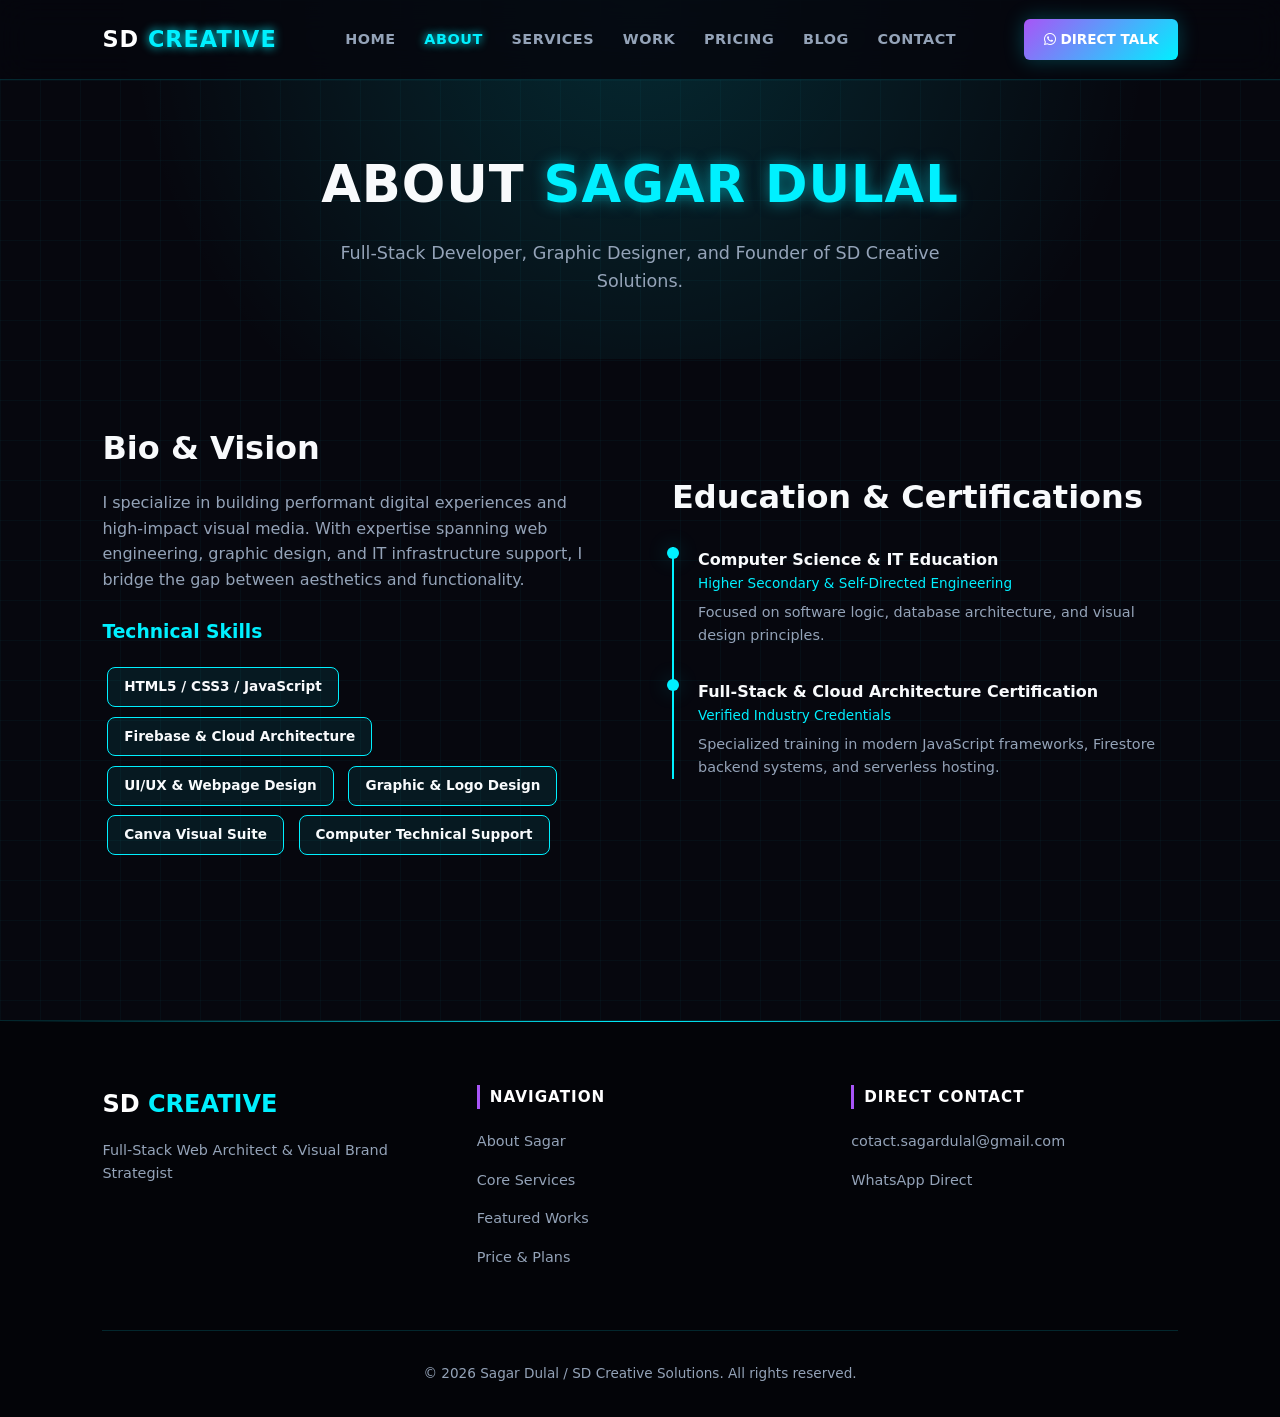
==== about.html @ 2d1fe1e1 "Add about.html with personal information and skills" ====
<!DOCTYPE html>
<html lang="en">
<head>
  <meta charset="UTF-8">
  <meta name="viewport" content="width=device-width, initial-scale=1.0">
  <title>About Sagar Dulal | Credentials & Background</title>
  <link rel="stylesheet" href="https://cdnjs.cloudflare.com/ajax/libs/font-awesome/6.4.0/css/all.min.css">
  <link rel="stylesheet" href="/css/shared.css">
  <style>
    .about-grid { display: grid; grid-template-columns: 1fr 1fr; gap: 4rem; padding: 4rem 8%; align-items: center; }
    .timeline { border-left: 2px solid var(--neon-cyan); padding-left: 1.5rem; margin-top: 1.5rem; }
    .timeline-item { margin-bottom: 2rem; position: relative; }
    .timeline-item::before { content:''; position: absolute; left: -1.95rem; top: 0; width: 12px; height: 12px; border-radius: 50%; background: var(--neon-cyan); box-shadow: var(--glow-cyan); }
    .skill-badge { display: inline-block; background: rgba(0, 240, 255, 0.08); border: 1px solid var(--neon-cyan); padding: 0.5rem 1rem; border-radius: 8px; font-weight: bold; font-size: 0.85rem; margin: 0.3rem; }
  </style>
</head>
<body>
  <nav>
    <a href="/" class="logo">SD <span>CREATIVE</span></a>
    <div class="nav-links">
      <a href="/">Home</a>
      <a href="/about.html" class="active">About</a>
      <a href="/services.html">Services</a>
      <a href="/portfolio.html">Work</a>
      <a href="/pricing.html">Pricing</a>
      <a href="/blog.html">Blog</a>
      <a href="/contact.html">Contact</a>
    </div>
    <a href="https://wa.me/9779818178656" class="nav-btn-chat"><i class="fa-brands fa-whatsapp"></i> Direct Talk</a>
  </nav>

  <div class="page-hero">
    <h1>About <span>Sagar Dulal</span></h1>
    <p>Full-Stack Developer, Graphic Designer, and Founder of SD Creative Solutions.</p>
  </div>

  <section class="about-grid">
    <div>
      <h2 style="font-size:2rem; margin-bottom:1rem;">Bio & <span>Vision</span></h2>
      <p style="color:var(--text-muted); margin-bottom:1.5rem;">
        I specialize in building performant digital experiences and high-impact visual media. With expertise spanning web engineering, graphic design, and IT infrastructure support, I bridge the gap between aesthetics and functionality.
      </p>
      
      <h3 style="color:var(--neon-cyan); margin-bottom:1rem;">Technical Skills</h3>
      <div>
        <span class="skill-badge">HTML5 / CSS3 / JavaScript</span>
        <span class="skill-badge">Firebase & Cloud Architecture</span>
        <span class="skill-badge">UI/UX & Webpage Design</span>
        <span class="skill-badge">Graphic & Logo Design</span>
        <span class="skill-badge">Canva Visual Suite</span>
        <span class="skill-badge">Computer Technical Support</span>
      </div>
    </div>

    <div>
      <h2 style="font-size:2rem; margin-bottom:1rem;">Education & <span>Certifications</span></h2>
      <div class="timeline">
        <div class="timeline-item">
          <h4>Computer Science & IT Education</h4>
          <p style="color:var(--neon-cyan); font-size:0.85rem;">Higher Secondary & Self-Directed Engineering</p>
          <p style="color:var(--text-muted); font-size:0.9rem; margin-top:0.4rem;">Focused on software logic, database architecture, and visual design principles.</p>
        </div>
        <div class="timeline-item">
          <h4>Full-Stack & Cloud Architecture Certification</h4>
          <p style="color:var(--neon-cyan); font-size:0.85rem;">Verified Industry Credentials</p>
          <p style="color:var(--text-muted); font-size:0.9rem; margin-top:0.4rem;">Specialized training in modern JavaScript frameworks, Firestore backend systems, and serverless hosting.</p>
        </div>
      </div>
    </div>
  </section>

  <footer>
    <div class="footer-grid">
      <div class="footer-brand">
        <h3>SD <span>CREATIVE</span></h3>
        <p>Full-Stack Web Architect & Visual Brand Strategist</p>
      </div>
      <div class="footer-col">
        <h4>Navigation</h4>
        <ul>
          <li><a href="/about.html">About Sagar</a></li>
          <li><a href="/services.html">Core Services</a></li>
          <li><a href="/portfolio.html">Featured Works</a></li>
          <li><a href="/pricing.html">Price & Plans</a></li>
        </ul>
      </div>
      <div class="footer-col">
        <h4>Direct Contact</h4>
        <ul>
          <li><a href="mailto:cotact.sagardulal@gmail.com">cotact.sagardulal@gmail.com</a></li>
          <li><a href="https://wa.me/9779818178656">WhatsApp Direct</a></li>
        </ul>
      </div>
    </div>
    <div class="footer-bottom">&copy; 2026 Sagar Dulal / SD Creative Solutions. All rights reserved.</div>
  </footer>
</body>
</html>
---- css/shared.css ----
:root {
  --bg-main: #06070e;
  --panel-bg: rgba(13, 15, 26, 0.75);
  --card-bg: rgba(18, 21, 38, 0.6);
  --neon-cyan: #00f0ff;
  --neon-violet: #a855f7;
  --text-primary: #f8fafc;
  --text-muted: #94a3b8;
  --border-line: rgba(0, 240, 255, 0.15);
  --glow-cyan: 0 0 20px rgba(0, 240, 255, 0.25);
  --glow-violet: 0 0 20px rgba(168, 85, 247, 0.25);
}

* { box-sizing: border-box; margin: 0; padding: 0; font-family: 'Inter', system-ui, sans-serif; }
body { 
  background: var(--bg-main); 
  color: var(--text-primary); 
  line-height: 1.6;
  background-image: 
    linear-gradient(rgba(0, 240, 255, 0.03) 1px, transparent 1px),
    linear-gradient(90deg, rgba(0, 240, 255, 0.03) 1px, transparent 1px);
  background-size: 40px 40px;
}

/* Futuristic Navbar */
nav {
  position: fixed; top: 0; width: 100%; z-index: 1000;
  backdrop-filter: blur(16px); background: rgba(6, 7, 14, 0.85);
  border-bottom: 1px solid var(--border-line);
  padding: 1.2rem 8%; display: flex; justify-content: space-between; align-items: center;
}
.logo { font-size: 1.4rem; font-weight: 900; color: #fff; text-decoration: none; letter-spacing: 1px; }
.logo span { color: var(--neon-cyan); text-shadow: 0 0 10px var(--neon-cyan); }

.nav-links { display: flex; gap: 1.8rem; }
.nav-links a { color: var(--text-muted); text-decoration: none; font-weight: 700; font-size: 0.9rem; transition: 0.3s; text-transform: uppercase; letter-spacing: 0.5px; }
.nav-links a:hover, .nav-links a.active { color: var(--neon-cyan); text-shadow: 0 0 8px var(--neon-cyan); }

.nav-btn-chat { background: linear-gradient(135deg, var(--neon-violet), var(--neon-cyan)); color: #fff; padding: 0.6rem 1.2rem; border-radius: 6px; text-decoration: none; font-weight: 800; font-size: 0.85rem; text-transform: uppercase; box-shadow: var(--glow-cyan); }

/* Common Hero Banner */
.page-hero { padding: 9rem 8% 4rem; text-align: center; background: radial-gradient(circle at 50% 0%, rgba(0, 240, 255, 0.15), transparent 70%); }
.page-hero h1 { font-size: 3.2rem; font-weight: 900; text-transform: uppercase; letter-spacing: 1px; }
.page-hero h1 span { color: var(--neon-cyan); text-shadow: 0 0 15px rgba(0, 240, 255, 0.5); }
.page-hero p { color: var(--text-muted); font-size: 1.1rem; max-width: 650px; margin: 0.8rem auto 0; }

/* Cyborg Neon Footer */
footer { background: #030408; border-top: 1px solid var(--border-line); padding: 4rem 8% 2rem; margin-top: 6rem; position: relative; }
footer::before { content: ''; position: absolute; top: 0; left: 0; right: 0; height: 1px; background: linear-gradient(90deg, transparent, var(--neon-cyan), transparent); }
.footer-grid { display: grid; grid-template-columns: repeat(auto-fit, minmax(220px, 1fr)); gap: 3rem; margin-bottom: 3rem; }
.footer-brand h3 { font-size: 1.5rem; color: #fff; font-weight: 900; margin-bottom: 1rem; }
.footer-brand h3 span { color: var(--neon-cyan); }
.footer-brand p { color: var(--text-muted); font-size: 0.9rem; }

.footer-col h4 { color: #fff; font-size: 0.95rem; text-transform: uppercase; letter-spacing: 1px; margin-bottom: 1.2rem; border-left: 3px solid var(--neon-violet); padding-left: 10px; }
.footer-col ul { list-style: none; }
.footer-col ul li { margin-bottom: 0.8rem; }
.footer-col ul li a { color: var(--text-muted); text-decoration: none; font-size: 0.9rem; transition: 0.2s; }
.footer-col ul li a:hover { color: var(--neon-cyan); }

.footer-bottom { text-align: center; color: var(--text-muted); font-size: 0.85rem; border-top: 1px solid var(--border-line); padding-top: 2rem; }
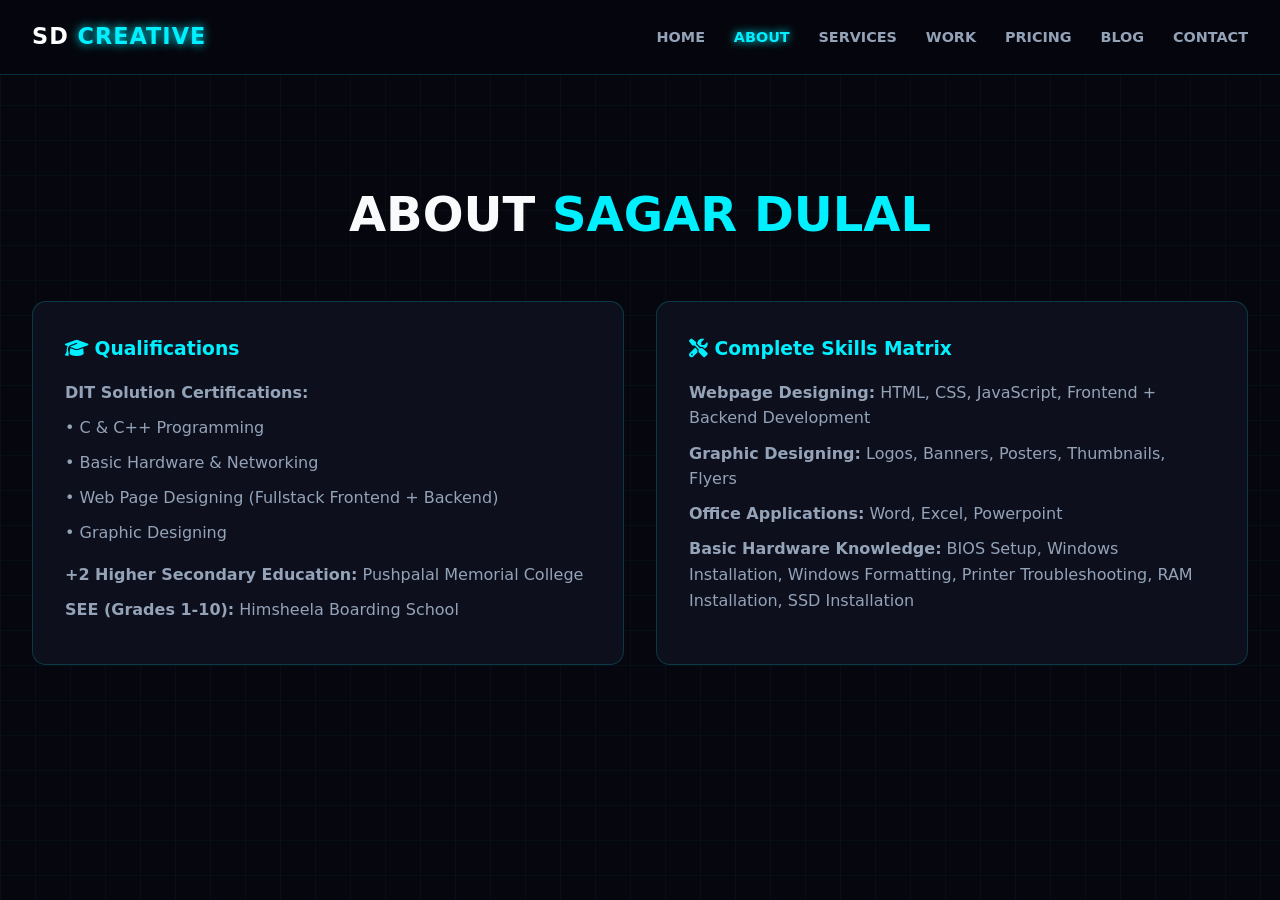
==== commit 8060803f: "Update about.html" ====
--- a/about.html
+++ b/about.html
@@ -3,96 +3,55 @@
 <head>
   <meta charset="UTF-8">
   <meta name="viewport" content="width=device-width, initial-scale=1.0">
-  <title>About Sagar Dulal | Credentials & Background</title>
+  <title>About | Sagar Dulal</title>
   <link rel="stylesheet" href="https://cdnjs.cloudflare.com/ajax/libs/font-awesome/6.4.0/css/all.min.css">
   <link rel="stylesheet" href="/css/shared.css">
   <style>
-    .about-grid { display: grid; grid-template-columns: 1fr 1fr; gap: 4rem; padding: 4rem 8%; align-items: center; }
-    .timeline { border-left: 2px solid var(--neon-cyan); padding-left: 1.5rem; margin-top: 1.5rem; }
-    .timeline-item { margin-bottom: 2rem; position: relative; }
-    .timeline-item::before { content:''; position: absolute; left: -1.95rem; top: 0; width: 12px; height: 12px; border-radius: 50%; background: var(--neon-cyan); box-shadow: var(--glow-cyan); }
-    .skill-badge { display: inline-block; background: rgba(0, 240, 255, 0.08); border: 1px solid var(--neon-cyan); padding: 0.5rem 1rem; border-radius: 8px; font-weight: bold; font-size: 0.85rem; margin: 0.3rem; }
+    .grid-2 { display: grid; grid-template-columns: 1fr 1fr; gap: 2rem; }
+    .card { background: var(--card-bg); border: 1px solid var(--border-line); border-radius: 14px; padding: 2rem; }
+    .card h3 { color: var(--neon-cyan); margin-bottom: 1rem; }
+    ul { list-style: none; }
+    ul li { margin-bottom: 0.6rem; color: var(--text-muted); }
+    @media (max-width: 800px) { .grid-2 { grid-template-columns: 1fr; } }
   </style>
 </head>
 <body>
-  <nav>
-    <a href="/" class="logo">SD <span>CREATIVE</span></a>
-    <div class="nav-links">
-      <a href="/">Home</a>
-      <a href="/about.html" class="active">About</a>
-      <a href="/services.html">Services</a>
-      <a href="/portfolio.html">Work</a>
-      <a href="/pricing.html">Pricing</a>
-      <a href="/blog.html">Blog</a>
-      <a href="/contact.html">Contact</a>
-    </div>
-    <a href="https://wa.me/9779818178656" class="nav-btn-chat"><i class="fa-brands fa-whatsapp"></i> Direct Talk</a>
-  </nav>
+  <header>
+    <nav>
+      <a href="/" class="logo">SD <span>CREATIVE</span></a>
+      <button class="menu-toggle" onclick="document.querySelector('.nav-links').classList.toggle('show')"><i class="fa-solid fa-bars"></i></button>
+      <div class="nav-links">
+        <a href="/">Home</a><a href="/about.html" class="active">About</a><a href="/services.html">Services</a><a href="/portfolio.html">Work</a><a href="/pricing.html">Pricing</a><a href="/blog.html">Blog</a><a href="/contact.html">Contact</a>
+      </div>
+    </nav>
+  </header>
 
-  <div class="page-hero">
-    <h1>About <span>Sagar Dulal</span></h1>
-    <p>Full-Stack Developer, Graphic Designer, and Founder of SD Creative Solutions.</p>
-  </div>
-
-  <section class="about-grid">
-    <div>
-      <h2 style="font-size:2rem; margin-bottom:1rem;">Bio & <span>Vision</span></h2>
-      <p style="color:var(--text-muted); margin-bottom:1.5rem;">
-        I specialize in building performant digital experiences and high-impact visual media. With expertise spanning web engineering, graphic design, and IT infrastructure support, I bridge the gap between aesthetics and functionality.
-      </p>
-      
-      <h3 style="color:var(--neon-cyan); margin-bottom:1rem;">Technical Skills</h3>
-      <div>
-        <span class="skill-badge">HTML5 / CSS3 / JavaScript</span>
-        <span class="skill-badge">Firebase & Cloud Architecture</span>
-        <span class="skill-badge">UI/UX & Webpage Design</span>
-        <span class="skill-badge">Graphic & Logo Design</span>
-        <span class="skill-badge">Canva Visual Suite</span>
-        <span class="skill-badge">Computer Technical Support</span>
-      </div>
-    </div>
-
-    <div>
-      <h2 style="font-size:2rem; margin-bottom:1rem;">Education & <span>Certifications</span></h2>
-      <div class="timeline">
-        <div class="timeline-item">
-          <h4>Computer Science & IT Education</h4>
-          <p style="color:var(--neon-cyan); font-size:0.85rem;">Higher Secondary & Self-Directed Engineering</p>
-          <p style="color:var(--text-muted); font-size:0.9rem; margin-top:0.4rem;">Focused on software logic, database architecture, and visual design principles.</p>
-        </div>
-        <div class="timeline-item">
-          <h4>Full-Stack & Cloud Architecture Certification</h4>
-          <p style="color:var(--neon-cyan); font-size:0.85rem;">Verified Industry Credentials</p>
-          <p style="color:var(--text-muted); font-size:0.9rem; margin-top:0.4rem;">Specialized training in modern JavaScript frameworks, Firestore backend systems, and serverless hosting.</p>
-        </div>
-      </div>
-    </div>
-  </section>
-
-  <footer>
-    <div class="footer-grid">
-      <div class="footer-brand">
-        <h3>SD <span>CREATIVE</span></h3>
-        <p>Full-Stack Web Architect & Visual Brand Strategist</p>
-      </div>
-      <div class="footer-col">
-        <h4>Navigation</h4>
+  <div class="sec-container">
+    <div class="page-title"><h1>About <span>Sagar Dulal</span></h1></div>
+    <div class="grid-2">
+      <div class="card">
+        <h3><i class="fa-solid fa-graduation-cap"></i> Qualifications</h3>
         <ul>
-          <li><a href="/about.html">About Sagar</a></li>
-          <li><a href="/services.html">Core Services</a></li>
-          <li><a href="/portfolio.html">Featured Works</a></li>
-          <li><a href="/pricing.html">Price & Plans</a></li>
+          <li><b>DIT Solution Certifications:</b></li>
+          <li>• C & C++ Programming</li>
+          <li>• Basic Hardware & Networking</li>
+          <li>• Web Page Designing (Fullstack Frontend + Backend)</li>
+          <li>• Graphic Designing</li>
+          <li style="margin-top:1rem;"><b>+2 Higher Secondary Education:</b> Pushpalal Memorial College</li>
+          <li><b>SEE (Grades 1-10):</b> Himsheela Boarding School</li>
         </ul>
       </div>
-      <div class="footer-col">
-        <h4>Direct Contact</h4>
+
+      <div class="card">
+        <h3><i class="fa-solid fa-screwdriver-wrench"></i> Complete Skills Matrix</h3>
         <ul>
-          <li><a href="mailto:cotact.sagardulal@gmail.com">cotact.sagardulal@gmail.com</a></li>
-          <li><a href="https://wa.me/9779818178656">WhatsApp Direct</a></li>
+          <li><b>Webpage Designing:</b> HTML, CSS, JavaScript, Frontend + Backend Development</li>
+          <li><b>Graphic Designing:</b> Logos, Banners, Posters, Thumbnails, Flyers</li>
+          <li><b>Office Applications:</b> Word, Excel, Powerpoint</li>
+          <li><b>Basic Hardware Knowledge:</b> BIOS Setup, Windows Installation, Windows Formatting, Printer Troubleshooting, RAM Installation, SSD Installation</li>
         </ul>
       </div>
     </div>
-    <div class="footer-bottom">&copy; 2026 Sagar Dulal / SD Creative Solutions. All rights reserved.</div>
-  </footer>
+  </div>
 </body>
 </html>
--- a/css/shared.css
+++ b/css/shared.css
@@ -1,61 +1,52 @@
 :root {
-  --bg-main: #06070e;
-  --panel-bg: rgba(13, 15, 26, 0.75);
-  --card-bg: rgba(18, 21, 38, 0.6);
+  --bg-dark: #06070e;
+  --panel-bg: rgba(12, 14, 24, 0.85);
+  --card-bg: rgba(18, 21, 38, 0.65);
   --neon-cyan: #00f0ff;
   --neon-violet: #a855f7;
-  --text-primary: #f8fafc;
+  --text-main: #f8fafc;
   --text-muted: #94a3b8;
-  --border-line: rgba(0, 240, 255, 0.15);
+  --border-line: rgba(0, 240, 255, 0.18);
   --glow-cyan: 0 0 20px rgba(0, 240, 255, 0.25);
-  --glow-violet: 0 0 20px rgba(168, 85, 247, 0.25);
 }
 
 * { box-sizing: border-box; margin: 0; padding: 0; font-family: 'Inter', system-ui, sans-serif; }
-body { 
-  background: var(--bg-main); 
-  color: var(--text-primary); 
+body {
+  background: var(--bg-dark);
+  color: var(--text-main);
   line-height: 1.6;
   background-image: 
     linear-gradient(rgba(0, 240, 255, 0.03) 1px, transparent 1px),
     linear-gradient(90deg, rgba(0, 240, 255, 0.03) 1px, transparent 1px);
-  background-size: 40px 40px;
+  background-size: 35px 35px;
 }
 
-/* Futuristic Navbar */
-nav {
-  position: fixed; top: 0; width: 100%; z-index: 1000;
-  backdrop-filter: blur(16px); background: rgba(6, 7, 14, 0.85);
-  border-bottom: 1px solid var(--border-line);
-  padding: 1.2rem 8%; display: flex; justify-content: space-between; align-items: center;
-}
+/* Nav */
+header { position: fixed; top: 0; width: 100%; z-index: 1000; backdrop-filter: blur(16px); background: rgba(6, 7, 14, 0.9); border-bottom: 1px solid var(--border-line); }
+nav { max-width: 1300px; margin: 0 auto; padding: 1.2rem 2rem; display: flex; justify-content: space-between; align-items: center; }
 .logo { font-size: 1.4rem; font-weight: 900; color: #fff; text-decoration: none; letter-spacing: 1px; }
 .logo span { color: var(--neon-cyan); text-shadow: 0 0 10px var(--neon-cyan); }
+.nav-links { display: flex; gap: 1.8rem; align-items: center; }
+.nav-links a { color: var(--text-muted); text-decoration: none; font-weight: 700; font-size: 0.9rem; transition: 0.3s; text-transform: uppercase; }
+.nav-links a:hover, .nav-links a.active { color: var(--neon-cyan); text-shadow: 0 0 8px var(--neon-cyan); }
+.menu-toggle { display: none; font-size: 1.5rem; color: var(--neon-cyan); background: none; border: none; cursor: pointer; }
 
-.nav-links { display: flex; gap: 1.8rem; }
-.nav-links a { color: var(--text-muted); text-decoration: none; font-weight: 700; font-size: 0.9rem; transition: 0.3s; text-transform: uppercase; letter-spacing: 0.5px; }
-.nav-links a:hover, .nav-links a.active { color: var(--neon-cyan); text-shadow: 0 0 8px var(--neon-cyan); }
+/* Components */
+.sec-container { max-width: 1300px; margin: 0 auto; padding: 6rem 2rem 4rem; }
+.page-title { text-align: center; margin-top: 5rem; margin-bottom: 3rem; }
+.page-title h1 { font-size: 3rem; font-weight: 900; text-transform: uppercase; }
+.page-title h1 span { color: var(--neon-cyan); }
 
-.nav-btn-chat { background: linear-gradient(135deg, var(--neon-violet), var(--neon-cyan)); color: #fff; padding: 0.6rem 1.2rem; border-radius: 6px; text-decoration: none; font-weight: 800; font-size: 0.85rem; text-transform: uppercase; box-shadow: var(--glow-cyan); }
-
-/* Common Hero Banner */
-.page-hero { padding: 9rem 8% 4rem; text-align: center; background: radial-gradient(circle at 50% 0%, rgba(0, 240, 255, 0.15), transparent 70%); }
-.page-hero h1 { font-size: 3.2rem; font-weight: 900; text-transform: uppercase; letter-spacing: 1px; }
-.page-hero h1 span { color: var(--neon-cyan); text-shadow: 0 0 15px rgba(0, 240, 255, 0.5); }
-.page-hero p { color: var(--text-muted); font-size: 1.1rem; max-width: 650px; margin: 0.8rem auto 0; }
-
-/* Cyborg Neon Footer */
-footer { background: #030408; border-top: 1px solid var(--border-line); padding: 4rem 8% 2rem; margin-top: 6rem; position: relative; }
-footer::before { content: ''; position: absolute; top: 0; left: 0; right: 0; height: 1px; background: linear-gradient(90deg, transparent, var(--neon-cyan), transparent); }
-.footer-grid { display: grid; grid-template-columns: repeat(auto-fit, minmax(220px, 1fr)); gap: 3rem; margin-bottom: 3rem; }
-.footer-brand h3 { font-size: 1.5rem; color: #fff; font-weight: 900; margin-bottom: 1rem; }
-.footer-brand h3 span { color: var(--neon-cyan); }
-.footer-brand p { color: var(--text-muted); font-size: 0.9rem; }
-
-.footer-col h4 { color: #fff; font-size: 0.95rem; text-transform: uppercase; letter-spacing: 1px; margin-bottom: 1.2rem; border-left: 3px solid var(--neon-violet); padding-left: 10px; }
+footer { background: #030408; border-top: 1px solid var(--border-line); padding: 4rem 8% 2rem; margin-top: 5rem; }
+.footer-grid { max-width: 1300px; margin: 0 auto 3rem; display: grid; grid-template-columns: repeat(auto-fit, minmax(220px, 1fr)); gap: 3rem; }
+.footer-col h4 { color: #fff; font-size: 0.95rem; text-transform: uppercase; margin-bottom: 1.2rem; border-left: 3px solid var(--neon-cyan); padding-left: 10px; }
 .footer-col ul { list-style: none; }
 .footer-col ul li { margin-bottom: 0.8rem; }
-.footer-col ul li a { color: var(--text-muted); text-decoration: none; font-size: 0.9rem; transition: 0.2s; }
-.footer-col ul li a:hover { color: var(--neon-cyan); }
+.footer-col ul li a { color: var(--text-muted); text-decoration: none; font-size: 0.9rem; }
+.footer-bottom { text-align: center; color: var(--text-muted); font-size: 0.85rem; border-top: 1px solid var(--border-line); padding-top: 2rem; }
 
-.footer-bottom { text-align: center; color: var(--text-muted); font-size: 0.85rem; border-top: 1px solid var(--border-line); padding-top: 2rem; }
+@media (max-width: 900px) {
+  .menu-toggle { display: block; }
+  .nav-links { display: none; position: absolute; top: 100%; left: 0; right: 0; background: #080912; flex-direction: column; padding: 2rem; border-bottom: 1px solid var(--border-line); }
+  .nav-links.show { display: flex; }
+}
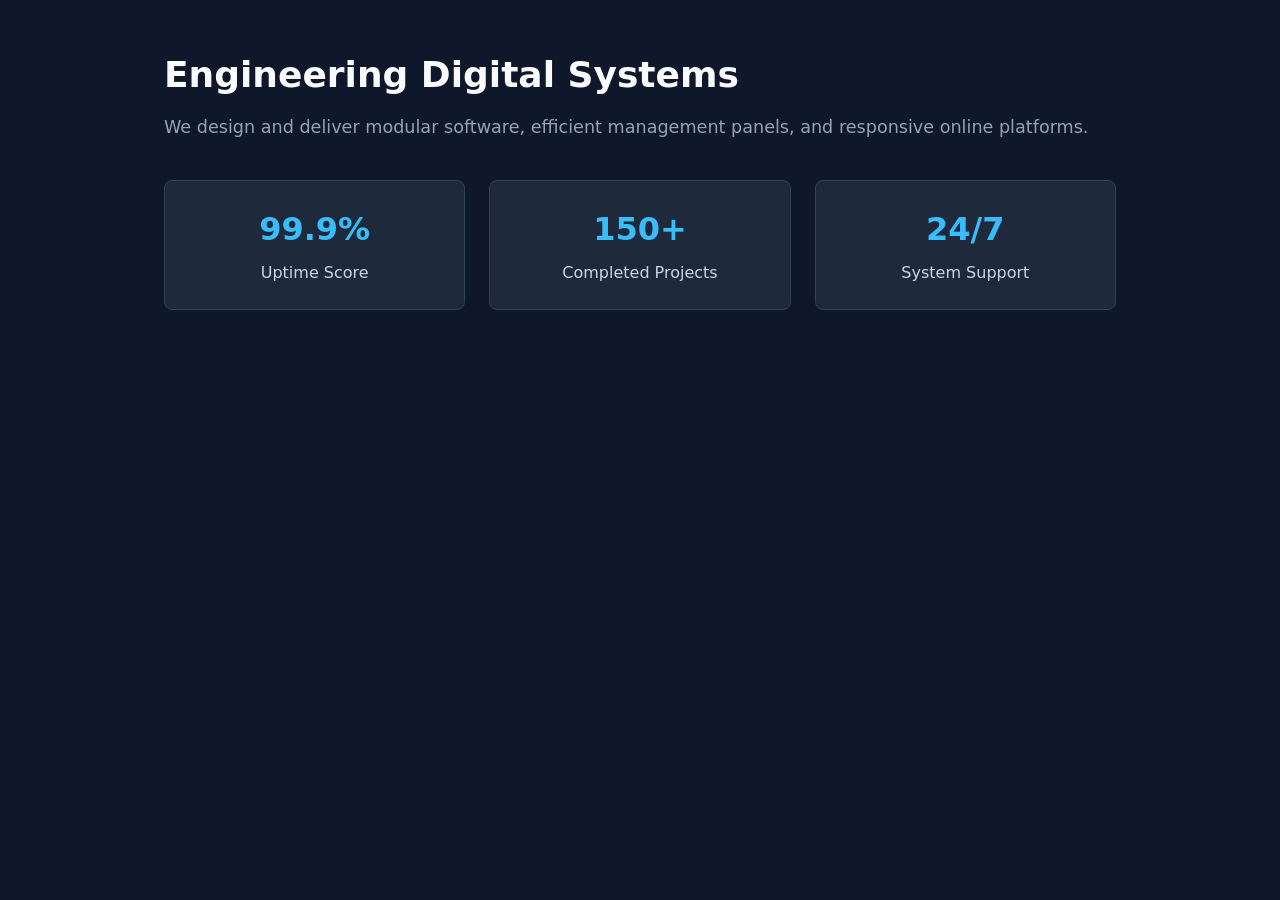
==== commit c153bdd0: "Update about.html" ====
--- a/about.html
+++ b/about.html
@@ -3,55 +3,59 @@
 <head>
   <meta charset="UTF-8">
   <meta name="viewport" content="width=device-width, initial-scale=1.0">
-  <title>About | Sagar Dulal</title>
-  <link rel="stylesheet" href="https://cdnjs.cloudflare.com/ajax/libs/font-awesome/6.4.0/css/all.min.css">
+  <title>About Us</title>
   <link rel="stylesheet" href="/css/shared.css">
   <style>
-    .grid-2 { display: grid; grid-template-columns: 1fr 1fr; gap: 2rem; }
-    .card { background: var(--card-bg); border: 1px solid var(--border-line); border-radius: 14px; padding: 2rem; }
-    .card h3 { color: var(--neon-cyan); margin-bottom: 1rem; }
-    ul { list-style: none; }
-    ul li { margin-bottom: 0.6rem; color: var(--text-muted); }
-    @media (max-width: 800px) { .grid-2 { grid-template-columns: 1fr; } }
+    .about-page {
+      max-width: 1000px;
+      margin: 0 auto;
+      padding: 3rem 1.5rem;
+      display: flex;
+      flex-direction: column;
+      gap: 2.5rem;
+    }
+
+    .metrics-grid {
+      display: grid;
+      grid-template-columns: repeat(auto-fit, minmax(220px, 1fr));
+      gap: 1.5rem;
+    }
+
+    .metric-card {
+      background-color: #1e293b;
+      padding: 1.5rem;
+      border-radius: 8px;
+      border: 1px solid #334155;
+      text-align: center;
+    }
+
+    .metric-card h3 {
+      font-size: 2rem;
+      color: #38bdf8;
+    }
   </style>
 </head>
 <body>
-  <header>
-    <nav>
-      <a href="/" class="logo">SD <span>CREATIVE</span></a>
-      <button class="menu-toggle" onclick="document.querySelector('.nav-links').classList.toggle('show')"><i class="fa-solid fa-bars"></i></button>
-      <div class="nav-links">
-        <a href="/">Home</a><a href="/about.html" class="active">About</a><a href="/services.html">Services</a><a href="/portfolio.html">Work</a><a href="/pricing.html">Pricing</a><a href="/blog.html">Blog</a><a href="/contact.html">Contact</a>
+  <main class="about-page">
+    <section>
+      <h1 style="font-size: 2.25rem; margin-bottom: 0.75rem;">Engineering Digital Systems</h1>
+      <p style="color: #94a3b8; font-size: 1.1rem;">We design and deliver modular software, efficient management panels, and responsive online platforms.</p>
+    </section>
+
+    <section class="metrics-grid">
+      <div class="metric-card">
+        <h3>99.9%</h3>
+        <p style="color: #cbd5e1; margin-top: 0.5rem;">Uptime Score</p>
       </div>
-    </nav>
-  </header>
-
-  <div class="sec-container">
-    <div class="page-title"><h1>About <span>Sagar Dulal</span></h1></div>
-    <div class="grid-2">
-      <div class="card">
-        <h3><i class="fa-solid fa-graduation-cap"></i> Qualifications</h3>
-        <ul>
-          <li><b>DIT Solution Certifications:</b></li>
-          <li>• C & C++ Programming</li>
-          <li>• Basic Hardware & Networking</li>
-          <li>• Web Page Designing (Fullstack Frontend + Backend)</li>
-          <li>• Graphic Designing</li>
-          <li style="margin-top:1rem;"><b>+2 Higher Secondary Education:</b> Pushpalal Memorial College</li>
-          <li><b>SEE (Grades 1-10):</b> Himsheela Boarding School</li>
-        </ul>
+      <div class="metric-card">
+        <h3>150+</h3>
+        <p style="color: #cbd5e1; margin-top: 0.5rem;">Completed Projects</p>
       </div>
-
-      <div class="card">
-        <h3><i class="fa-solid fa-screwdriver-wrench"></i> Complete Skills Matrix</h3>
-        <ul>
-          <li><b>Webpage Designing:</b> HTML, CSS, JavaScript, Frontend + Backend Development</li>
-          <li><b>Graphic Designing:</b> Logos, Banners, Posters, Thumbnails, Flyers</li>
-          <li><b>Office Applications:</b> Word, Excel, Powerpoint</li>
-          <li><b>Basic Hardware Knowledge:</b> BIOS Setup, Windows Installation, Windows Formatting, Printer Troubleshooting, RAM Installation, SSD Installation</li>
-        </ul>
+      <div class="metric-card">
+        <h3>24/7</h3>
+        <p style="color: #cbd5e1; margin-top: 0.5rem;">System Support</p>
       </div>
-    </div>
-  </div>
+    </section>
+  </main>
 </body>
 </html>
--- a/css/shared.css
+++ b/css/shared.css
@@ -1,52 +1,206 @@
-:root {
-  --bg-dark: #06070e;
-  --panel-bg: rgba(12, 14, 24, 0.85);
-  --card-bg: rgba(18, 21, 38, 0.65);
-  --neon-cyan: #00f0ff;
-  --neon-violet: #a855f7;
-  --text-main: #f8fafc;
-  --text-muted: #94a3b8;
-  --border-line: rgba(0, 240, 255, 0.18);
-  --glow-cyan: 0 0 20px rgba(0, 240, 255, 0.25);
-}
-
-* { box-sizing: border-box; margin: 0; padding: 0; font-family: 'Inter', system-ui, sans-serif; }
+/* Layout & Container Reset */
+* {
+  box-sizing: border-box;
+  margin: 0;
+  padding: 0;
+}
+
 body {
-  background: var(--bg-dark);
-  color: var(--text-main);
-  line-height: 1.6;
-  background-image: 
-    linear-gradient(rgba(0, 240, 255, 0.03) 1px, transparent 1px),
-    linear-gradient(90deg, rgba(0, 240, 255, 0.03) 1px, transparent 1px);
-  background-size: 35px 35px;
-}
-
-/* Nav */
-header { position: fixed; top: 0; width: 100%; z-index: 1000; backdrop-filter: blur(16px); background: rgba(6, 7, 14, 0.9); border-bottom: 1px solid var(--border-line); }
-nav { max-width: 1300px; margin: 0 auto; padding: 1.2rem 2rem; display: flex; justify-content: space-between; align-items: center; }
-.logo { font-size: 1.4rem; font-weight: 900; color: #fff; text-decoration: none; letter-spacing: 1px; }
-.logo span { color: var(--neon-cyan); text-shadow: 0 0 10px var(--neon-cyan); }
-.nav-links { display: flex; gap: 1.8rem; align-items: center; }
-.nav-links a { color: var(--text-muted); text-decoration: none; font-weight: 700; font-size: 0.9rem; transition: 0.3s; text-transform: uppercase; }
-.nav-links a:hover, .nav-links a.active { color: var(--neon-cyan); text-shadow: 0 0 8px var(--neon-cyan); }
-.menu-toggle { display: none; font-size: 1.5rem; color: var(--neon-cyan); background: none; border: none; cursor: pointer; }
-
-/* Components */
-.sec-container { max-width: 1300px; margin: 0 auto; padding: 6rem 2rem 4rem; }
-.page-title { text-align: center; margin-top: 5rem; margin-bottom: 3rem; }
-.page-title h1 { font-size: 3rem; font-weight: 900; text-transform: uppercase; }
-.page-title h1 span { color: var(--neon-cyan); }
-
-footer { background: #030408; border-top: 1px solid var(--border-line); padding: 4rem 8% 2rem; margin-top: 5rem; }
-.footer-grid { max-width: 1300px; margin: 0 auto 3rem; display: grid; grid-template-columns: repeat(auto-fit, minmax(220px, 1fr)); gap: 3rem; }
-.footer-col h4 { color: #fff; font-size: 0.95rem; text-transform: uppercase; margin-bottom: 1.2rem; border-left: 3px solid var(--neon-cyan); padding-left: 10px; }
-.footer-col ul { list-style: none; }
-.footer-col ul li { margin-bottom: 0.8rem; }
-.footer-col ul li a { color: var(--text-muted); text-decoration: none; font-size: 0.9rem; }
-.footer-bottom { text-align: center; color: var(--text-muted); font-size: 0.85rem; border-top: 1px solid var(--border-line); padding-top: 2rem; }
-
-@media (max-width: 900px) {
-  .menu-toggle { display: block; }
-  .nav-links { display: none; position: absolute; top: 100%; left: 0; right: 0; background: #080912; flex-direction: column; padding: 2rem; border-bottom: 1px solid var(--border-line); }
-  .nav-links.show { display: flex; }
-}
+  font-family: system-ui, -apple-system, sans-serif;
+  background-color: #0f172a;
+  color: #f8fafc;
+  line-height: 1.5;
+}
+
+/* Flexbox Admin Wrapper */
+.admin-wrapper {
+  display: flex;
+  min-height: 100vh;
+  width: 100%;
+}
+
+/* Sidebar Layout & Responsiveness */
+.sidebar {
+  width: 260px;
+  flex-shrink: 0;
+  background-color: #1e293b;
+  border-right: 1px solid #334155;
+  display: flex;
+  flex-direction: column;
+  transition: width 0.25s ease, transform 0.25s ease;
+  z-index: 50;
+}
+
+/* Dynamic Content Area Fixes */
+.main-content {
+  flex-grow: 1;
+  padding: 2rem;
+  width: calc(100% - 260px);
+  max-width: 1200px;
+  margin: 0 auto;
+}
+
+/* Navigation Group & Submenus */
+.nav-group {
+  border-bottom: 1px solid #334155;
+}
+
+.nav-parent {
+  display: flex;
+  justify-content: space-between;
+  align-items: center;
+  width: 100%;
+  padding: 1rem 1.25rem;
+  background: transparent;
+  border: none;
+  color: #e2e8f0;
+  font-size: 0.95rem;
+  font-weight: 600;
+  cursor: pointer;
+  text-align: left;
+}
+
+.nav-parent:hover {
+  background-color: #334155;
+}
+
+.nav-submenu {
+  display: none;
+  flex-direction: column;
+  background-color: #0f172a;
+}
+
+.nav-group.open .nav-submenu {
+  display: flex;
+}
+
+.nav-submenu button {
+  padding: 0.75rem 1.5rem;
+  background: none;
+  border: none;
+  color: #94a3b8;
+  text-align: left;
+  cursor: pointer;
+  font-size: 0.875rem;
+  transition: color 0.15s ease;
+}
+
+.nav-submenu button:hover,
+.nav-submenu button.active {
+  color: #38bdf8;
+  background-color: rgba(56, 189, 248, 0.05);
+}
+
+/* Form & Input Spacing Fixes */
+.form-container {
+  display: flex;
+  flex-direction: column;
+  gap: 1.25rem;
+  max-width: 650px;
+  background-color: #1e293b;
+  padding: 1.75rem;
+  border-radius: 8px;
+  border: 1px solid #334155;
+  margin-top: 1rem;
+}
+
+.form-group {
+  display: flex;
+  flex-direction: column;
+  gap: 0.5rem;
+}
+
+.form-group label {
+  font-size: 0.875rem;
+  font-weight: 500;
+  color: #cbd5e1;
+}
+
+.form-control {
+  width: 100%;
+  padding: 0.75rem 1rem;
+  background-color: #0f172a;
+  border: 1px solid #334155;
+  border-radius: 6px;
+  color: #f8fafc;
+  font-size: 0.9rem;
+}
+
+.form-control:focus {
+  outline: none;
+  border-color: #38bdf8;
+}
+
+/* Sortable List Alignment */
+.sortable-list {
+  display: flex;
+  flex-direction: column;
+  gap: 0.75rem;
+  margin-top: 1rem;
+  list-style: none;
+}
+
+.sortable-item {
+  display: flex;
+  align-items: center;
+  justify-content: space-between;
+  padding: 1rem;
+  background-color: #1e293b;
+  border: 1px solid #334155;
+  border-radius: 6px;
+  cursor: grab;
+}
+
+.sortable-item.dragging {
+  opacity: 0.5;
+  border-style: dashed;
+  border-color: #38bdf8;
+}
+
+.item-actions {
+  display: flex;
+  align-items: center;
+  gap: 0.5rem;
+}
+
+.btn {
+  padding: 0.5rem 1rem;
+  border-radius: 6px;
+  font-size: 0.85rem;
+  font-weight: 500;
+  cursor: pointer;
+  border: none;
+}
+
+.btn-primary { background-color: #2563eb; color: white; }
+.btn-danger { background-color: #dc2626; color: white; }
+.btn-secondary { background-color: #475569; color: white; }
+
+/* Responsive Mobile Layout Adjustments */
+@media (max-width: 768px) {
+  .admin-wrapper {
+    flex-direction: column;
+  }
+
+  .sidebar {
+    width: 100%;
+    border-right: none;
+    border-bottom: 1px solid #334155;
+  }
+
+  .main-content {
+    width: 100%;
+    padding: 1rem;
+  }
+
+  .sortable-item {
+    flex-direction: column;
+    align-items: flex-start;
+    gap: 0.75rem;
+  }
+
+  .item-actions {
+    width: 100%;
+    justify-content: flex-end;
+  }
+}
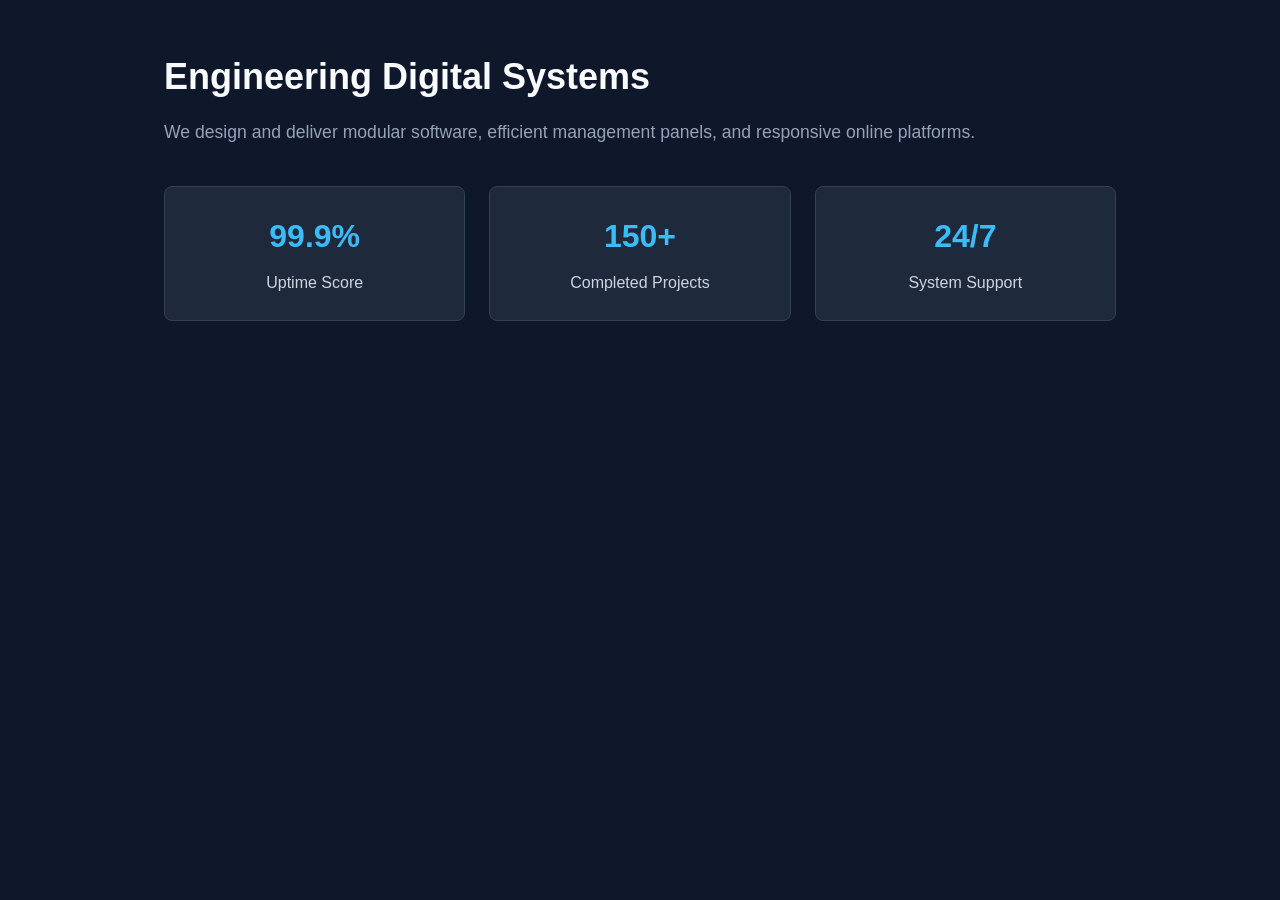
==== commit 418b6e81: "Update about.html" ====
--- a/about.html
+++ b/about.html
@@ -4,8 +4,7 @@
   <meta charset="UTF-8">
   <meta name="viewport" content="width=device-width, initial-scale=1.0">
   <title>About Us</title>
-  <link rel="stylesheet" href="/css/shared.css">
-  <style>
+<link rel="stylesheet" href="css/shared.css">  <style>
     .about-page {
       max-width: 1000px;
       margin: 0 auto;
--- a/css/shared.css
+++ b/css/shared.css
@@ -1,4 +1,15 @@
-/* Layout & Container Reset */
+/* Core Reset & Modern CSS Variables */
+:root {
+  --bg-main: #0f172a;
+  --bg-card: #1e293b;
+  --border-color: #334155;
+  --primary: #2563eb;
+  --primary-hover: #1d4ed8;
+  --accent: #38bdf8;
+  --text-main: #f8fafc;
+  --text-muted: #94a3b8;
+}
+
 * {
   box-sizing: border-box;
   margin: 0;
@@ -6,201 +17,184 @@
 }
 
 body {
-  font-family: system-ui, -apple-system, sans-serif;
-  background-color: #0f172a;
-  color: #f8fafc;
-  line-height: 1.5;
-}
-
-/* Flexbox Admin Wrapper */
-.admin-wrapper {
-  display: flex;
+  font-family: -apple-system, BlinkMacSystemFont, "Segoe UI", Roboto, Helvetica, Arial, sans-serif;
+  background-color: var(--bg-main);
+  color: var(--text-main);
+  line-height: 1.6;
   min-height: 100vh;
-  width: 100%;
-}
-
-/* Sidebar Layout & Responsiveness */
-.sidebar {
-  width: 260px;
-  flex-shrink: 0;
-  background-color: #1e293b;
-  border-right: 1px solid #334155;
-  display: flex;
-  flex-direction: column;
-  transition: width 0.25s ease, transform 0.25s ease;
-  z-index: 50;
-}
-
-/* Dynamic Content Area Fixes */
-.main-content {
-  flex-grow: 1;
-  padding: 2rem;
-  width: calc(100% - 260px);
+}
+
+/* Header & Navbar */
+.navbar {
+  display: flex;
+  justify-content: space-between;
+  align-items: center;
+  padding: 1.25rem 2rem;
   max-width: 1200px;
   margin: 0 auto;
-}
-
-/* Navigation Group & Submenus */
-.nav-group {
-  border-bottom: 1px solid #334155;
-}
-
-.nav-parent {
-  display: flex;
-  justify-content: space-between;
-  align-items: center;
-  width: 100%;
-  padding: 1rem 1.25rem;
-  background: transparent;
+  border-bottom: 1px solid var(--border-color);
+}
+
+.logo {
+  font-size: 1.25rem;
+  font-weight: 700;
+  color: var(--text-main);
+  text-decoration: none;
+}
+
+.nav-links {
+  display: flex;
+  align-items: center;
+  gap: 1.5rem;
+}
+
+.nav-links a {
+  color: var(--text-muted);
+  text-decoration: none;
+  font-size: 0.95rem;
+  font-weight: 500;
+  transition: color 0.2s ease;
+}
+
+.nav-links a:hover {
+  color: var(--accent);
+}
+
+/* Button Styles */
+.btn {
+  display: inline-flex;
+  align-items: center;
+  justify-content: center;
+  padding: 0.6rem 1.2rem;
+  border-radius: 6px;
+  font-size: 0.9rem;
+  font-weight: 600;
+  text-decoration: none;
   border: none;
-  color: #e2e8f0;
-  font-size: 0.95rem;
+  cursor: pointer;
+  transition: background-color 0.2s ease, transform 0.1s ease;
+}
+
+.btn-primary {
+  background-color: var(--primary);
+  color: #ffffff !important;
+}
+
+.btn-primary:hover {
+  background-color: var(--primary-hover);
+}
+
+.btn-secondary {
+  background-color: var(--bg-card);
+  color: var(--text-main) !important;
+  border: 1px solid var(--border-color);
+}
+
+.btn-secondary:hover {
+  background-color: var(--border-color);
+}
+
+.btn-lg {
+  padding: 0.8rem 1.6rem;
+  font-size: 1rem;
+}
+
+/* Hero Section */
+.hero-section {
+  max-width: 900px;
+  margin: 4rem auto 2rem auto;
+  padding: 0 1.5rem;
+  text-align: center;
+  display: flex;
+  flex-direction: column;
+  align-items: center;
+}
+
+.badge {
+  display: inline-block;
+  background-color: rgba(56, 189, 248, 0.1);
+  color: var(--accent);
+  padding: 0.35rem 0.85rem;
+  border-radius: 20px;
+  font-size: 0.85rem;
   font-weight: 600;
-  cursor: pointer;
-  text-align: left;
-}
-
-.nav-parent:hover {
-  background-color: #334155;
-}
-
-.nav-submenu {
-  display: none;
-  flex-direction: column;
-  background-color: #0f172a;
-}
-
-.nav-group.open .nav-submenu {
-  display: flex;
-}
-
-.nav-submenu button {
-  padding: 0.75rem 1.5rem;
-  background: none;
-  border: none;
-  color: #94a3b8;
-  text-align: left;
-  cursor: pointer;
-  font-size: 0.875rem;
-  transition: color 0.15s ease;
-}
-
-.nav-submenu button:hover,
-.nav-submenu button.active {
-  color: #38bdf8;
-  background-color: rgba(56, 189, 248, 0.05);
-}
-
-/* Form & Input Spacing Fixes */
-.form-container {
-  display: flex;
-  flex-direction: column;
-  gap: 1.25rem;
-  max-width: 650px;
-  background-color: #1e293b;
-  padding: 1.75rem;
+  margin-bottom: 1.25rem;
+  border: 1px solid rgba(56, 189, 248, 0.2);
+}
+
+.hero-section h1 {
+  font-size: 2.75rem;
+  line-height: 1.2;
+  margin-bottom: 1rem;
+  letter-spacing: -0.02em;
+}
+
+.hero-section p {
+  font-size: 1.125rem;
+  color: var(--text-muted);
+  max-width: 680px;
+  margin-bottom: 2rem;
+}
+
+.hero-actions {
+  display: flex;
+  gap: 1rem;
+  justify-content: center;
+}
+
+/* Trust Metrics Section */
+.trust-metrics {
+  display: grid;
+  grid-template-columns: repeat(auto-fit, minmax(200px, 1fr));
+  gap: 1.5rem;
+  max-width: 1000px;
+  margin: 4rem auto;
+  padding: 0 1.5rem;
+}
+
+.metric {
+  background-color: var(--bg-card);
+  border: 1px solid var(--border-color);
+  padding: 1.75rem 1rem;
   border-radius: 8px;
-  border: 1px solid #334155;
-  margin-top: 1rem;
-}
-
-.form-group {
-  display: flex;
-  flex-direction: column;
-  gap: 0.5rem;
-}
-
-.form-group label {
-  font-size: 0.875rem;
-  font-weight: 500;
-  color: #cbd5e1;
-}
-
-.form-control {
-  width: 100%;
-  padding: 0.75rem 1rem;
-  background-color: #0f172a;
-  border: 1px solid #334155;
-  border-radius: 6px;
-  color: #f8fafc;
+  text-align: center;
+}
+
+.metric h3 {
+  font-size: 2rem;
+  color: var(--accent);
+  margin-bottom: 0.25rem;
+}
+
+.metric p {
+  color: var(--text-muted);
   font-size: 0.9rem;
 }
 
-.form-control:focus {
-  outline: none;
-  border-color: #38bdf8;
-}
-
-/* Sortable List Alignment */
-.sortable-list {
-  display: flex;
-  flex-direction: column;
-  gap: 0.75rem;
-  margin-top: 1rem;
-  list-style: none;
-}
-
-.sortable-item {
-  display: flex;
-  align-items: center;
-  justify-content: space-between;
-  padding: 1rem;
-  background-color: #1e293b;
-  border: 1px solid #334155;
-  border-radius: 6px;
-  cursor: grab;
-}
-
-.sortable-item.dragging {
-  opacity: 0.5;
-  border-style: dashed;
-  border-color: #38bdf8;
-}
-
-.item-actions {
-  display: flex;
-  align-items: center;
-  gap: 0.5rem;
-}
-
-.btn {
-  padding: 0.5rem 1rem;
-  border-radius: 6px;
-  font-size: 0.85rem;
-  font-weight: 500;
-  cursor: pointer;
-  border: none;
-}
-
-.btn-primary { background-color: #2563eb; color: white; }
-.btn-danger { background-color: #dc2626; color: white; }
-.btn-secondary { background-color: #475569; color: white; }
-
-/* Responsive Mobile Layout Adjustments */
+/* Mobile Responsiveness */
 @media (max-width: 768px) {
-  .admin-wrapper {
+  .navbar {
     flex-direction: column;
-  }
-
-  .sidebar {
+    gap: 1rem;
+    padding: 1rem;
+  }
+
+  .nav-links {
+    flex-wrap: wrap;
+    justify-content: center;
+    gap: 1rem;
+  }
+
+  .hero-section h1 {
+    font-size: 2rem;
+  }
+
+  .hero-actions {
+    flex-direction: column;
     width: 100%;
-    border-right: none;
-    border-bottom: 1px solid #334155;
-  }
-
-  .main-content {
+  }
+
+  .btn-lg {
     width: 100%;
-    padding: 1rem;
-  }
-
-  .sortable-item {
-    flex-direction: column;
-    align-items: flex-start;
-    gap: 0.75rem;
-  }
-
-  .item-actions {
-    width: 100%;
-    justify-content: flex-end;
-  }
-}
+  }
+}
